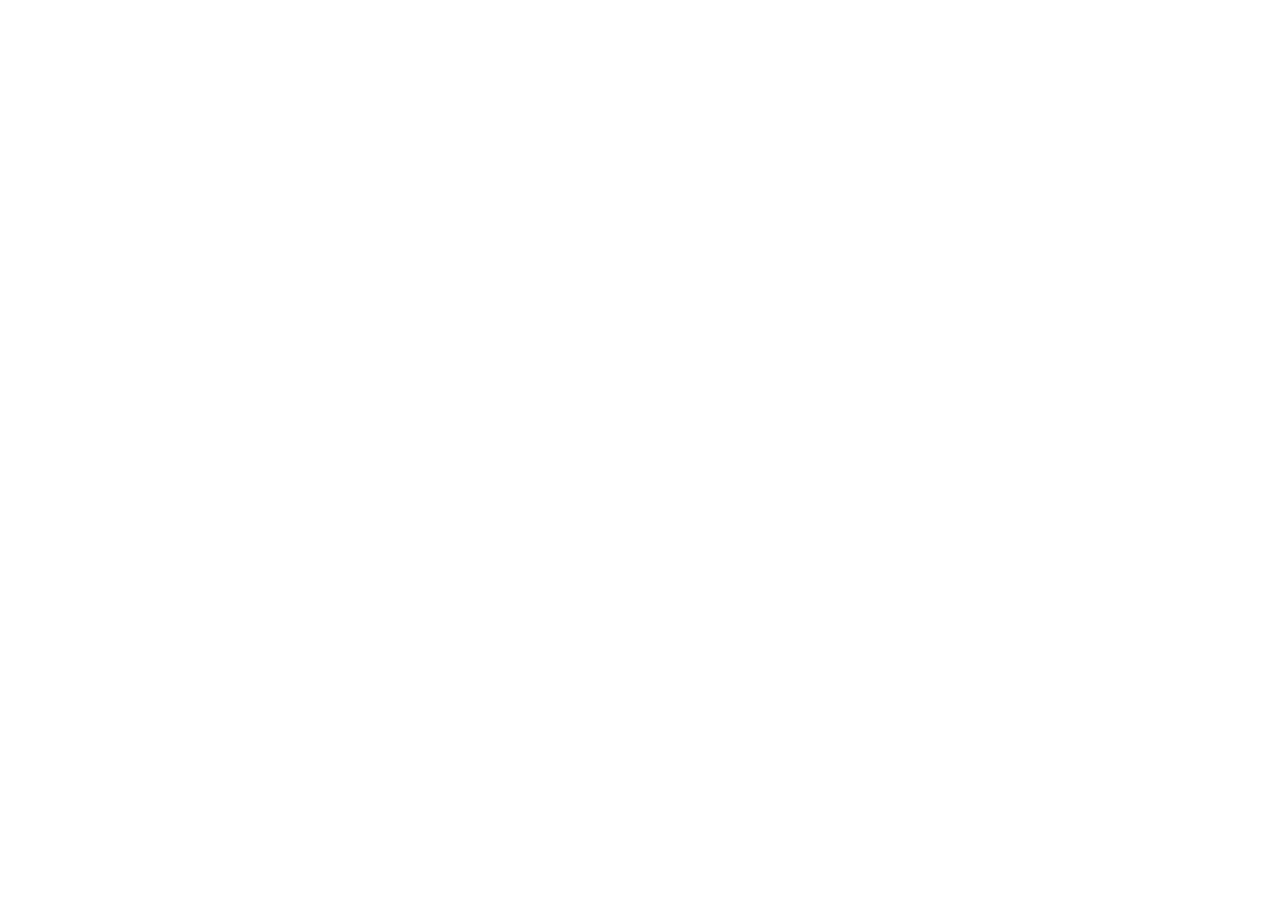
==== index.html @ 8344aaa4 "chore: Organização de pastas HTML padrão" ====
<!DOCTYPE html>
<html lang="pt-br">
<head>
    <meta charset="UTF-8">
    <meta name="viewport" content="width=device-width, initial-scale=1.0">
    <!-- CSS Externo -->
    <link rel="stylesheet" href="./src/css/style.css">
    <title>Home</title>
</head>
<body>
    
    <!-- JS Externo -->
    <script src="./src/js/script.js"></script>
</body>
</html>
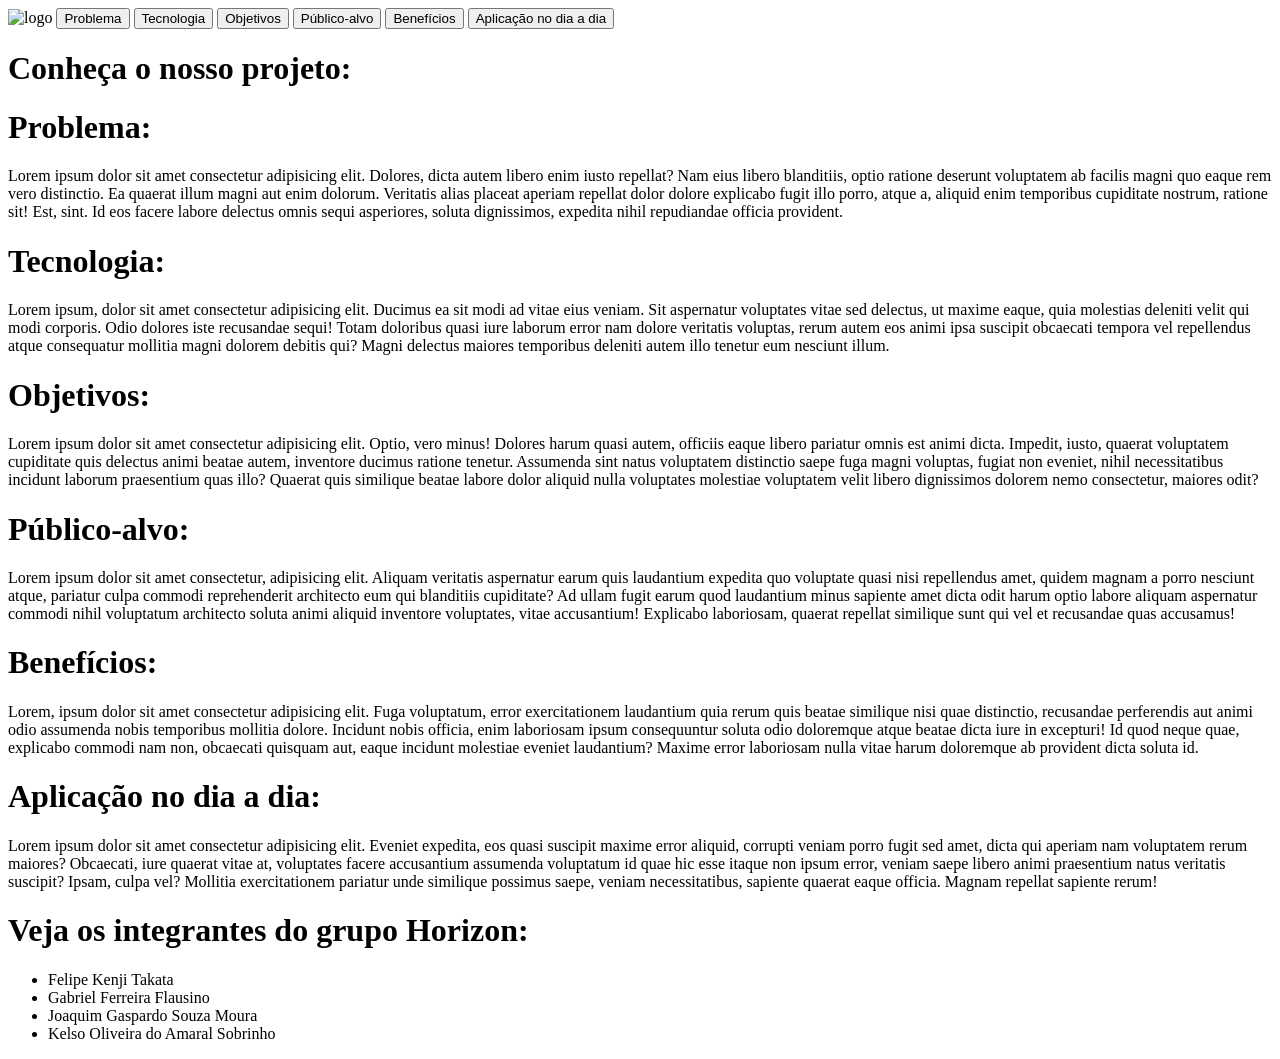
==== commit ea5fcf24: "chore: Criação do esqueleto do HTML" ====
--- a/index.html
+++ b/index.html
@@ -8,7 +8,54 @@
     <title>Home</title>
 </head>
 <body>
-    
+    <header>
+        <img src="./src/assets/imgs/" alt="logo">
+        <button>Problema</button>
+        <button>Tecnologia</button>
+        <button>Objetivos</button>
+        <button>Público-alvo</button>
+        <button>Benefícios</button>
+        <button>Aplicação no dia a dia</button>
+    </header>
+    <div class="main" id="main">
+        <h1>Conheça o nosso projeto:</h1>
+        <div class="problema" id="problema">
+            <h1>Problema:</h1>
+            <p>Lorem ipsum dolor sit amet consectetur adipisicing elit. Dolores, dicta autem libero enim iusto repellat? Nam eius libero blanditiis, optio ratione deserunt voluptatem ab facilis magni quo eaque rem vero distinctio. Ea quaerat illum magni aut enim dolorum. Veritatis alias placeat aperiam repellat dolor dolore explicabo fugit illo porro, atque a, aliquid enim temporibus cupiditate nostrum, ratione sit! Est, sint. Id eos facere labore delectus omnis sequi asperiores, soluta dignissimos, expedita nihil repudiandae officia provident.</p>
+        </div>
+        <div class="tecnologia" id="tecnologia">
+            <h1>Tecnologia:</h1>
+            <p>Lorem ipsum, dolor sit amet consectetur adipisicing elit. Ducimus ea sit modi ad vitae eius veniam. Sit aspernatur voluptates vitae sed delectus, ut maxime eaque, quia molestias deleniti velit qui modi corporis. Odio dolores iste recusandae sequi! Totam doloribus quasi iure laborum error nam dolore veritatis voluptas, rerum autem eos animi ipsa suscipit obcaecati tempora vel repellendus atque consequatur mollitia magni dolorem debitis qui? Magni delectus maiores temporibus deleniti autem illo tenetur eum nesciunt illum.</p>
+        </div>
+        <div class="objetivos" id="objetivos">
+            <h1>Objetivos:</h1>
+            <p>Lorem ipsum dolor sit amet consectetur adipisicing elit. Optio, vero minus! Dolores harum quasi autem, officiis eaque libero pariatur omnis est animi dicta. Impedit, iusto, quaerat voluptatem cupiditate quis delectus animi beatae autem, inventore ducimus ratione tenetur. Assumenda sint natus voluptatem distinctio saepe fuga magni voluptas, fugiat non eveniet, nihil necessitatibus incidunt laborum praesentium quas illo? Quaerat quis similique beatae labore dolor aliquid nulla voluptates molestiae voluptatem velit libero dignissimos dolorem nemo consectetur, maiores odit?</p>
+        </div>
+        <div class="publico-alvo" id="publico-alvo">
+            <h1>Público-alvo:</h1>
+            <p>Lorem ipsum dolor sit amet consectetur, adipisicing elit. Aliquam veritatis aspernatur earum quis laudantium expedita quo voluptate quasi nisi repellendus amet, quidem magnam a porro nesciunt atque, pariatur culpa commodi reprehenderit architecto eum qui blanditiis cupiditate? Ad ullam fugit earum quod laudantium minus sapiente amet dicta odit harum optio labore aliquam aspernatur commodi nihil voluptatum architecto soluta animi aliquid inventore voluptates, vitae accusantium! Explicabo laboriosam, quaerat repellat similique sunt qui vel et recusandae quas accusamus!</p>
+        </div>
+        <div class="beneficios" id="beneficios">
+            <h1>Benefícios:</h1>
+            <p>Lorem, ipsum dolor sit amet consectetur adipisicing elit. Fuga voluptatum, error exercitationem laudantium quia rerum quis beatae similique nisi quae distinctio, recusandae perferendis aut animi odio assumenda nobis temporibus mollitia dolore. Incidunt nobis officia, enim laboriosam ipsum consequuntur soluta odio doloremque atque beatae dicta iure in excepturi! Id quod neque quae, explicabo commodi nam non, obcaecati quisquam aut, eaque incidunt molestiae eveniet laudantium? Maxime error laboriosam nulla vitae harum doloremque ab provident dicta soluta id.</p>
+        </div>
+        <div class="aplicacao" id="aplicacao">
+            <h1>Aplicação no dia a dia:</h1>
+            <p>Lorem ipsum dolor sit amet consectetur adipisicing elit. Eveniet expedita, eos quasi suscipit maxime error aliquid, corrupti veniam porro fugit sed amet, dicta qui aperiam nam voluptatem rerum maiores? Obcaecati, iure quaerat vitae at, voluptates facere accusantium assumenda voluptatum id quae hic esse itaque non ipsum error, veniam saepe libero animi praesentium natus veritatis suscipit? Ipsam, culpa vel? Mollitia exercitationem pariatur unde similique possimus saepe, veniam necessitatibus, sapiente quaerat eaque officia. Magnam repellat sapiente rerum!</p>
+        </div>
+    </div>
+    <div class="integrantes" id="integrantes">
+        <h1>Veja os integrantes do grupo Horizon:</h1>
+        <ul>
+            <li>Felipe Kenji Takata</li>
+            <li>Gabriel Ferreira Flausino</li>
+            <li>Joaquim Gaspardo Souza Moura</li>
+            <li>Kelso Oliveira do Amaral Sobrinho</li>
+        </ul>
+    </div>
+    <footer>
+
+    </footer>
     <!-- JS Externo -->
     <script src="./src/js/script.js"></script>
 </body>
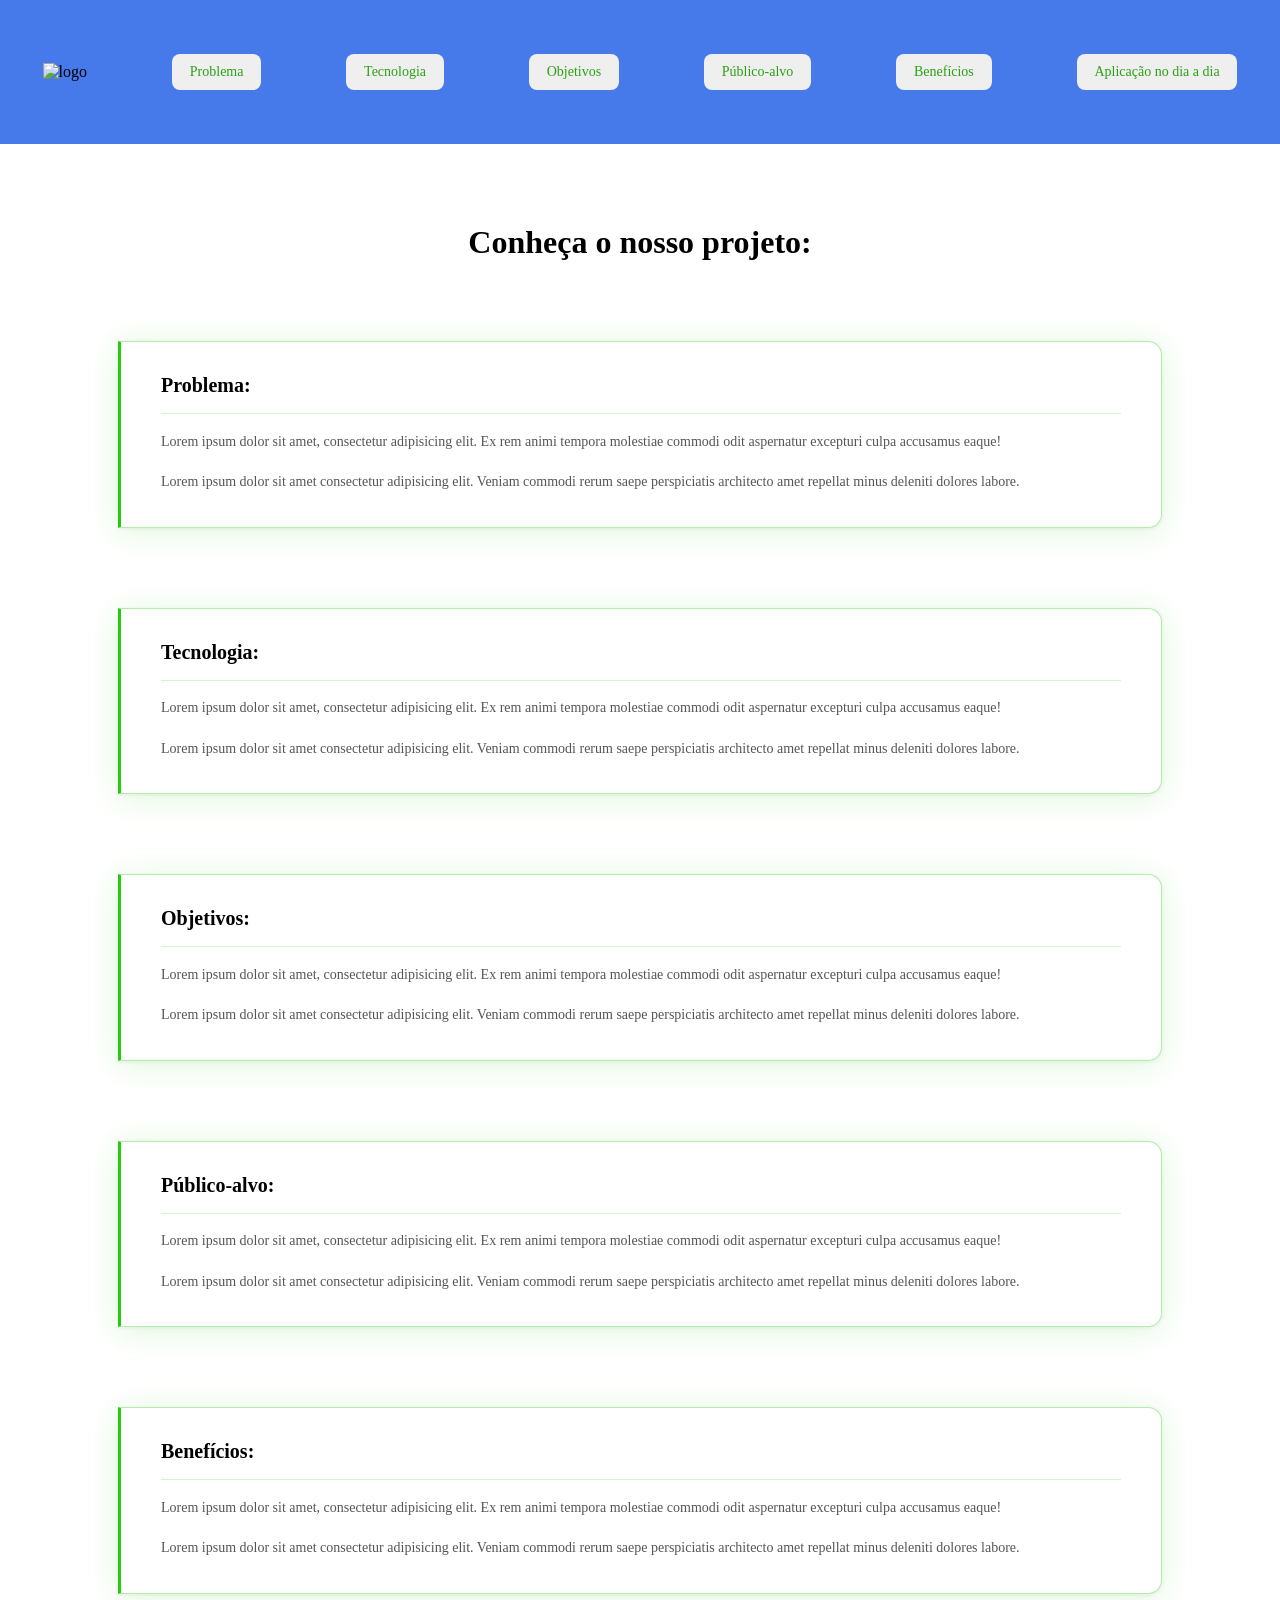
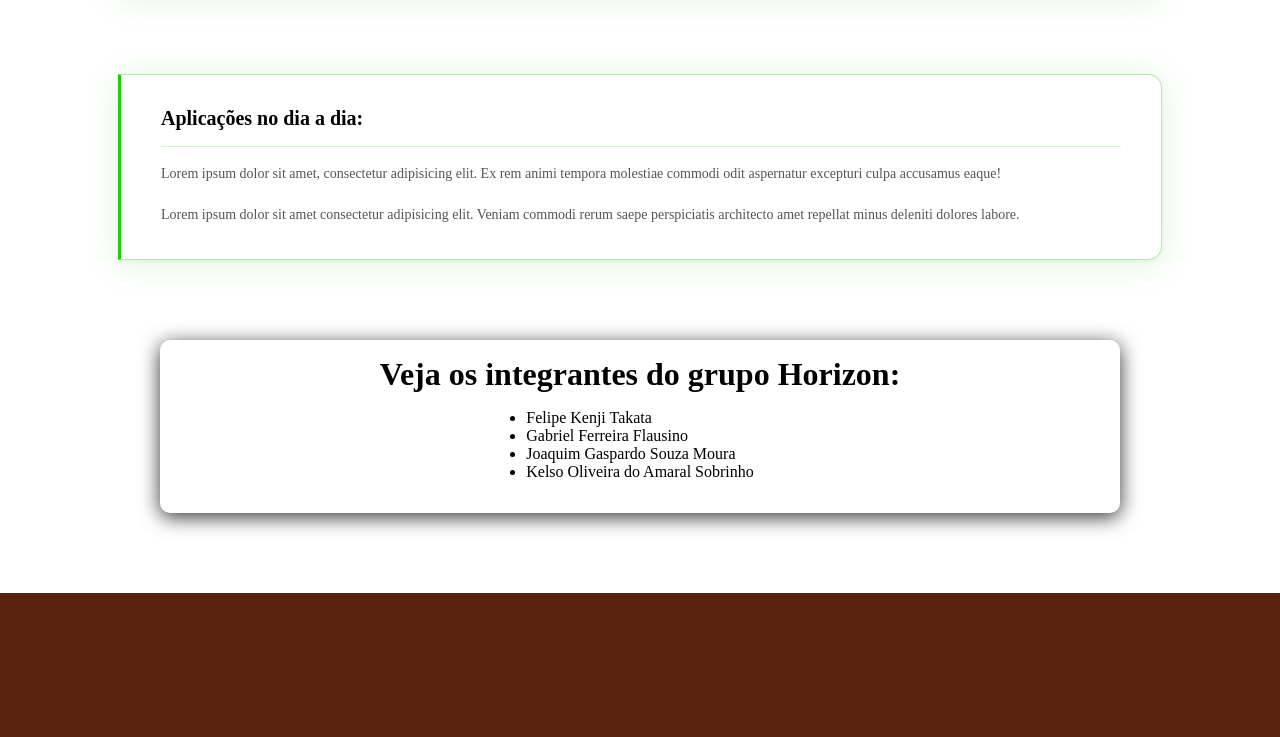
==== commit 37af7a67: "style: base do css" ====
--- a/index.html
+++ b/index.html
@@ -19,29 +19,41 @@
     </header>
     <div class="main" id="main">
         <h1>Conheça o nosso projeto:</h1>
-        <div class="problema" id="problema">
+        <div class="categoria" id="categoria">
             <h1>Problema:</h1>
-            <p>Lorem ipsum dolor sit amet consectetur adipisicing elit. Dolores, dicta autem libero enim iusto repellat? Nam eius libero blanditiis, optio ratione deserunt voluptatem ab facilis magni quo eaque rem vero distinctio. Ea quaerat illum magni aut enim dolorum. Veritatis alias placeat aperiam repellat dolor dolore explicabo fugit illo porro, atque a, aliquid enim temporibus cupiditate nostrum, ratione sit! Est, sint. Id eos facere labore delectus omnis sequi asperiores, soluta dignissimos, expedita nihil repudiandae officia provident.</p>
+            <hr class="categoria-divider" />
+            <p>Lorem ipsum dolor sit amet, consectetur adipisicing elit. Ex rem animi tempora molestiae commodi odit aspernatur excepturi culpa accusamus eaque!</p>
+            <p>Lorem ipsum dolor sit amet consectetur adipisicing elit. Veniam commodi rerum saepe perspiciatis architecto amet repellat minus deleniti dolores labore.</p>
         </div>
-        <div class="tecnologia" id="tecnologia">
+        <div class="categoria" id="categoria">
             <h1>Tecnologia:</h1>
-            <p>Lorem ipsum, dolor sit amet consectetur adipisicing elit. Ducimus ea sit modi ad vitae eius veniam. Sit aspernatur voluptates vitae sed delectus, ut maxime eaque, quia molestias deleniti velit qui modi corporis. Odio dolores iste recusandae sequi! Totam doloribus quasi iure laborum error nam dolore veritatis voluptas, rerum autem eos animi ipsa suscipit obcaecati tempora vel repellendus atque consequatur mollitia magni dolorem debitis qui? Magni delectus maiores temporibus deleniti autem illo tenetur eum nesciunt illum.</p>
+            <hr class="categoria-divider" />
+            <p>Lorem ipsum dolor sit amet, consectetur adipisicing elit. Ex rem animi tempora molestiae commodi odit aspernatur excepturi culpa accusamus eaque!</p>
+            <p>Lorem ipsum dolor sit amet consectetur adipisicing elit. Veniam commodi rerum saepe perspiciatis architecto amet repellat minus deleniti dolores labore.</p>
         </div>
-        <div class="objetivos" id="objetivos">
+        <div class="categoria" id="categoria">
             <h1>Objetivos:</h1>
-            <p>Lorem ipsum dolor sit amet consectetur adipisicing elit. Optio, vero minus! Dolores harum quasi autem, officiis eaque libero pariatur omnis est animi dicta. Impedit, iusto, quaerat voluptatem cupiditate quis delectus animi beatae autem, inventore ducimus ratione tenetur. Assumenda sint natus voluptatem distinctio saepe fuga magni voluptas, fugiat non eveniet, nihil necessitatibus incidunt laborum praesentium quas illo? Quaerat quis similique beatae labore dolor aliquid nulla voluptates molestiae voluptatem velit libero dignissimos dolorem nemo consectetur, maiores odit?</p>
+            <hr class="categoria-divider" />
+            <p>Lorem ipsum dolor sit amet, consectetur adipisicing elit. Ex rem animi tempora molestiae commodi odit aspernatur excepturi culpa accusamus eaque!</p>
+            <p>Lorem ipsum dolor sit amet consectetur adipisicing elit. Veniam commodi rerum saepe perspiciatis architecto amet repellat minus deleniti dolores labore.</p>
         </div>
-        <div class="publico-alvo" id="publico-alvo">
+        <div class="categoria" id="categoria">
             <h1>Público-alvo:</h1>
-            <p>Lorem ipsum dolor sit amet consectetur, adipisicing elit. Aliquam veritatis aspernatur earum quis laudantium expedita quo voluptate quasi nisi repellendus amet, quidem magnam a porro nesciunt atque, pariatur culpa commodi reprehenderit architecto eum qui blanditiis cupiditate? Ad ullam fugit earum quod laudantium minus sapiente amet dicta odit harum optio labore aliquam aspernatur commodi nihil voluptatum architecto soluta animi aliquid inventore voluptates, vitae accusantium! Explicabo laboriosam, quaerat repellat similique sunt qui vel et recusandae quas accusamus!</p>
+            <hr class="categoria-divider" />
+            <p>Lorem ipsum dolor sit amet, consectetur adipisicing elit. Ex rem animi tempora molestiae commodi odit aspernatur excepturi culpa accusamus eaque!</p>
+            <p>Lorem ipsum dolor sit amet consectetur adipisicing elit. Veniam commodi rerum saepe perspiciatis architecto amet repellat minus deleniti dolores labore.</p>
         </div>
-        <div class="beneficios" id="beneficios">
+        <div class="categoria" id="categoria">
             <h1>Benefícios:</h1>
-            <p>Lorem, ipsum dolor sit amet consectetur adipisicing elit. Fuga voluptatum, error exercitationem laudantium quia rerum quis beatae similique nisi quae distinctio, recusandae perferendis aut animi odio assumenda nobis temporibus mollitia dolore. Incidunt nobis officia, enim laboriosam ipsum consequuntur soluta odio doloremque atque beatae dicta iure in excepturi! Id quod neque quae, explicabo commodi nam non, obcaecati quisquam aut, eaque incidunt molestiae eveniet laudantium? Maxime error laboriosam nulla vitae harum doloremque ab provident dicta soluta id.</p>
+            <hr class="categoria-divider" />
+            <p>Lorem ipsum dolor sit amet, consectetur adipisicing elit. Ex rem animi tempora molestiae commodi odit aspernatur excepturi culpa accusamus eaque!</p>
+            <p>Lorem ipsum dolor sit amet consectetur adipisicing elit. Veniam commodi rerum saepe perspiciatis architecto amet repellat minus deleniti dolores labore.</p>
         </div>
-        <div class="aplicacao" id="aplicacao">
-            <h1>Aplicação no dia a dia:</h1>
-            <p>Lorem ipsum dolor sit amet consectetur adipisicing elit. Eveniet expedita, eos quasi suscipit maxime error aliquid, corrupti veniam porro fugit sed amet, dicta qui aperiam nam voluptatem rerum maiores? Obcaecati, iure quaerat vitae at, voluptates facere accusantium assumenda voluptatum id quae hic esse itaque non ipsum error, veniam saepe libero animi praesentium natus veritatis suscipit? Ipsam, culpa vel? Mollitia exercitationem pariatur unde similique possimus saepe, veniam necessitatibus, sapiente quaerat eaque officia. Magnam repellat sapiente rerum!</p>
+        <div class="categoria" id="categoria">
+            <h1>Aplicações no dia a dia:</h1>
+            <hr class="categoria-divider" />
+            <p>Lorem ipsum dolor sit amet, consectetur adipisicing elit. Ex rem animi tempora molestiae commodi odit aspernatur excepturi culpa accusamus eaque!</p>
+            <p>Lorem ipsum dolor sit amet consectetur adipisicing elit. Veniam commodi rerum saepe perspiciatis architecto amet repellat minus deleniti dolores labore.</p>
         </div>
     </div>
     <div class="integrantes" id="integrantes">
--- a/src/css/style.css
+++ b/src/css/style.css
@@ -0,0 +1,113 @@
+:root{
+    --bg-header1: rgb(70, 121, 233);
+    --bg-footer1: rgb(88, 34, 12);
+    --bg-divs1: #fff;
+    --mainFontFamily: 'Times New Roman', Times, serif;
+    --mainFontColor: rgb(44, 161, 20);
+}
+*{
+    margin: 0;
+    padding: 0;
+}
+body{
+    font-family: var(--mainFontFamily);
+    display: flex;
+    flex-direction: column;
+}
+header{
+    background-color: var(--bg-header1);
+    height: 9em;
+    display: flex;
+    justify-content: space-around;
+    align-items: center;
+}
+header button {
+    height: 2.6em;
+    padding: 0 1.2em;
+    border-radius: 8px;
+    border: 1px solid transparent;
+    color: var(--mainFontColor);
+    font-family: inherit;
+    font-size: 14px;
+    font-weight: 500;
+    cursor: pointer;
+    transition: background 0.2s, border-color 0.2s, color 0.2s, transform 0.15s;
+}
+
+header button:hover {
+    border-color: rgba(44, 161, 20, 3);
+    transform: translateY(-1px);
+}
+
+header button:active {
+    transform: translateY(0px) scale(0.97);
+    background: rgba(44, 161, 20, 1);
+}
+
+header button:focus-visible {
+    outline: 2px solid var(--mainFontColor);
+    outline-offset: 2px;
+}
+.main{
+    display: flex;
+    flex-direction: column;
+    padding-top: 5em;
+    align-items: center;
+}
+.categoria {
+    width: 100%;
+    max-width: 60em;
+    margin-top: 5em;
+    background: var(--bg-divs1);
+    border: 0.5px solid rgba(36, 204, 14, 0.35);
+    border-left: 3px solid #24cc0e;
+    border-radius: 0 14px 14px 0;
+    padding: 2rem 2.5rem;
+    display: flex;
+    flex-direction: column;
+    gap: 1rem;
+    box-shadow: 0 4px 32px rgba(36, 204, 14, 0.15), 0 1px 4px rgba(0,0,0,0.06);
+    transition: box-shadow 0.3s ease, transform 0.3s ease;
+}
+
+.categoria:hover {
+    box-shadow: 0 8px 48px rgba(36, 204, 14, 0.28), 0 2px 8px rgba(0,0,0,0.08);
+    transform: translateY(-2px);
+}
+
+.categoria h1 {
+    font-size: 20px;
+    font-weight: 600;
+    margin: 0;
+}
+
+.categoria p {
+    font-size: 14px;
+    color: #555;
+    line-height: 1.75;
+    margin: 0;
+}
+
+.categoria-divider {
+    height: 0.5px;
+    background: rgba(36, 204, 14, 0.2);
+    border: none;
+}
+.integrantes{
+    display: flex;
+    width: 100%;
+    max-width: 60em;
+    align-items: center;
+    margin: 5em auto 5em auto;
+    padding-top: 1em;
+    padding-bottom: 2em;
+    flex-direction: column;
+    gap: 1rem;
+    border-radius: 10px;
+    box-shadow: 0px 4px 20px rgba(0,0,0,0.8);
+}
+footer{
+    background-color: var(--bg-footer1);
+    height: 9em;
+    margin-top: auto;
+}
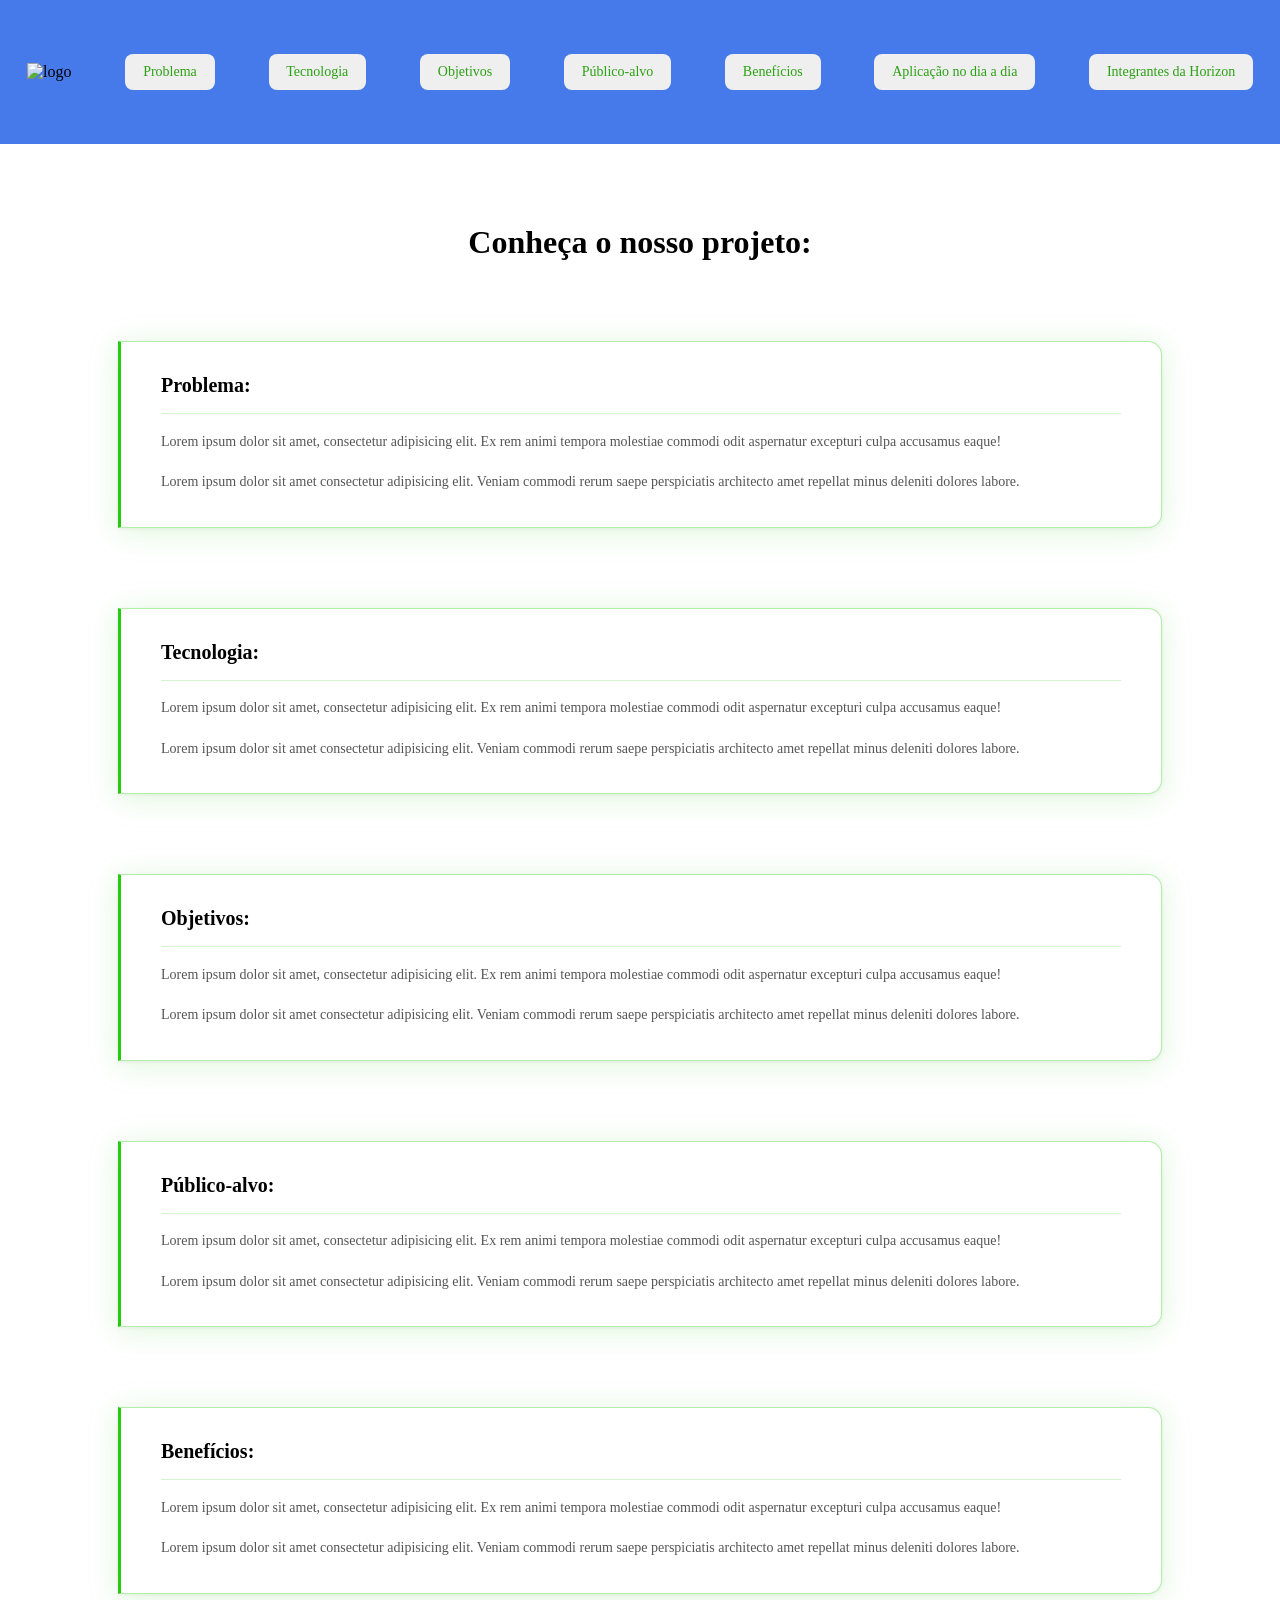
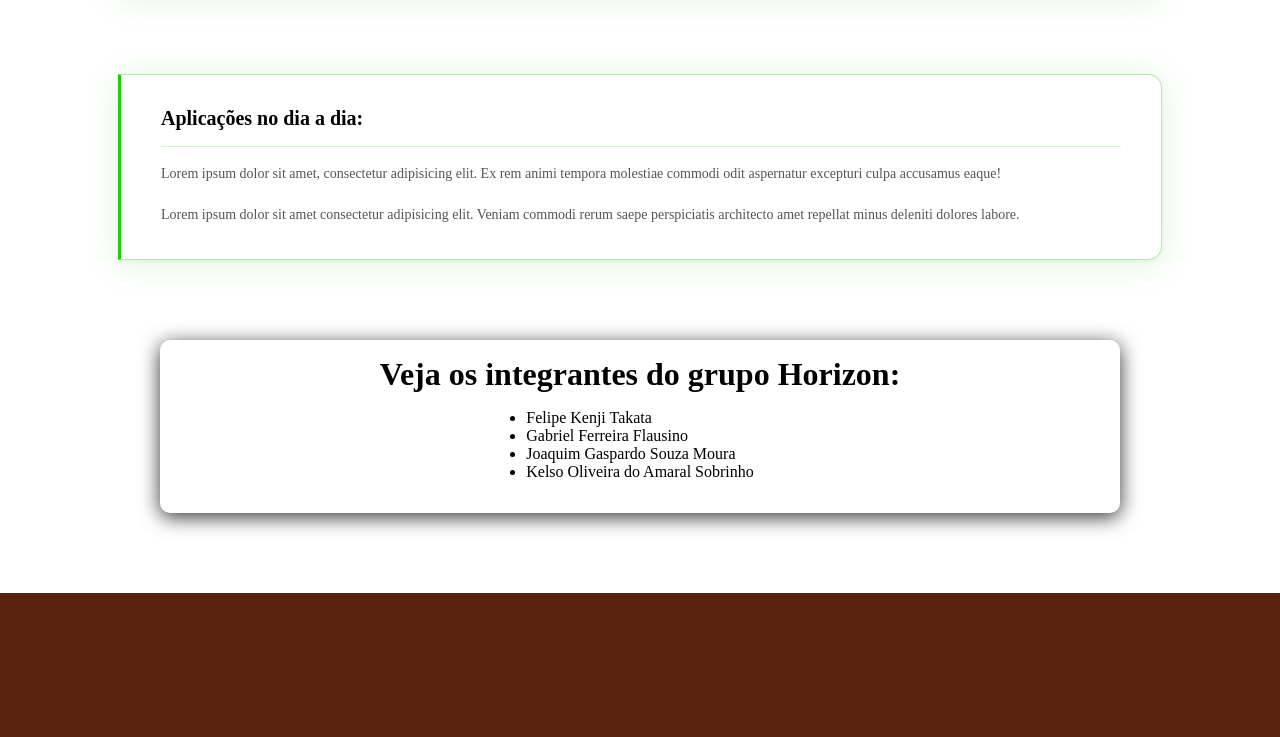
==== commit 8c86225f: "chore: adição do sistema de navegação pelo header" ====
--- a/index.html
+++ b/index.html
@@ -10,46 +10,47 @@
 <body>
     <header>
         <img src="./src/assets/imgs/" alt="logo">
-        <button>Problema</button>
-        <button>Tecnologia</button>
-        <button>Objetivos</button>
-        <button>Público-alvo</button>
-        <button>Benefícios</button>
-        <button>Aplicação no dia a dia</button>
+        <a href="#problema"><button>Problema</button></a>
+        <a href="#tecnologia"><button>Tecnologia</button></a>
+        <a href="#objetivos"><button>Objetivos</button></a>
+        <a href="#publicoalvo"><button>Público-alvo</button></a>
+        <a href="#beneficios"><button>Benefícios</button></a>
+        <a href="#aplicacoes"><button>Aplicação no dia a dia</button></a>
+        <a href="#integrantes"><button>Integrantes da Horizon</button></a>
     </header>
     <div class="main" id="main">
         <h1>Conheça o nosso projeto:</h1>
-        <div class="categoria" id="categoria">
+        <div class="categoria" id="problema">
             <h1>Problema:</h1>
             <hr class="categoria-divider" />
             <p>Lorem ipsum dolor sit amet, consectetur adipisicing elit. Ex rem animi tempora molestiae commodi odit aspernatur excepturi culpa accusamus eaque!</p>
             <p>Lorem ipsum dolor sit amet consectetur adipisicing elit. Veniam commodi rerum saepe perspiciatis architecto amet repellat minus deleniti dolores labore.</p>
         </div>
-        <div class="categoria" id="categoria">
+        <div class="categoria" id="tecnologia">
             <h1>Tecnologia:</h1>
             <hr class="categoria-divider" />
             <p>Lorem ipsum dolor sit amet, consectetur adipisicing elit. Ex rem animi tempora molestiae commodi odit aspernatur excepturi culpa accusamus eaque!</p>
             <p>Lorem ipsum dolor sit amet consectetur adipisicing elit. Veniam commodi rerum saepe perspiciatis architecto amet repellat minus deleniti dolores labore.</p>
         </div>
-        <div class="categoria" id="categoria">
+        <div class="categoria" id="objetivos">
             <h1>Objetivos:</h1>
             <hr class="categoria-divider" />
             <p>Lorem ipsum dolor sit amet, consectetur adipisicing elit. Ex rem animi tempora molestiae commodi odit aspernatur excepturi culpa accusamus eaque!</p>
             <p>Lorem ipsum dolor sit amet consectetur adipisicing elit. Veniam commodi rerum saepe perspiciatis architecto amet repellat minus deleniti dolores labore.</p>
         </div>
-        <div class="categoria" id="categoria">
+        <div class="categoria" id="publicoalvo">
             <h1>Público-alvo:</h1>
             <hr class="categoria-divider" />
             <p>Lorem ipsum dolor sit amet, consectetur adipisicing elit. Ex rem animi tempora molestiae commodi odit aspernatur excepturi culpa accusamus eaque!</p>
             <p>Lorem ipsum dolor sit amet consectetur adipisicing elit. Veniam commodi rerum saepe perspiciatis architecto amet repellat minus deleniti dolores labore.</p>
         </div>
-        <div class="categoria" id="categoria">
+        <div class="categoria" id="beneficios">
             <h1>Benefícios:</h1>
             <hr class="categoria-divider" />
             <p>Lorem ipsum dolor sit amet, consectetur adipisicing elit. Ex rem animi tempora molestiae commodi odit aspernatur excepturi culpa accusamus eaque!</p>
             <p>Lorem ipsum dolor sit amet consectetur adipisicing elit. Veniam commodi rerum saepe perspiciatis architecto amet repellat minus deleniti dolores labore.</p>
         </div>
-        <div class="categoria" id="categoria">
+        <div class="categoria" id="aplicacoes">
             <h1>Aplicações no dia a dia:</h1>
             <hr class="categoria-divider" />
             <p>Lorem ipsum dolor sit amet, consectetur adipisicing elit. Ex rem animi tempora molestiae commodi odit aspernatur excepturi culpa accusamus eaque!</p>
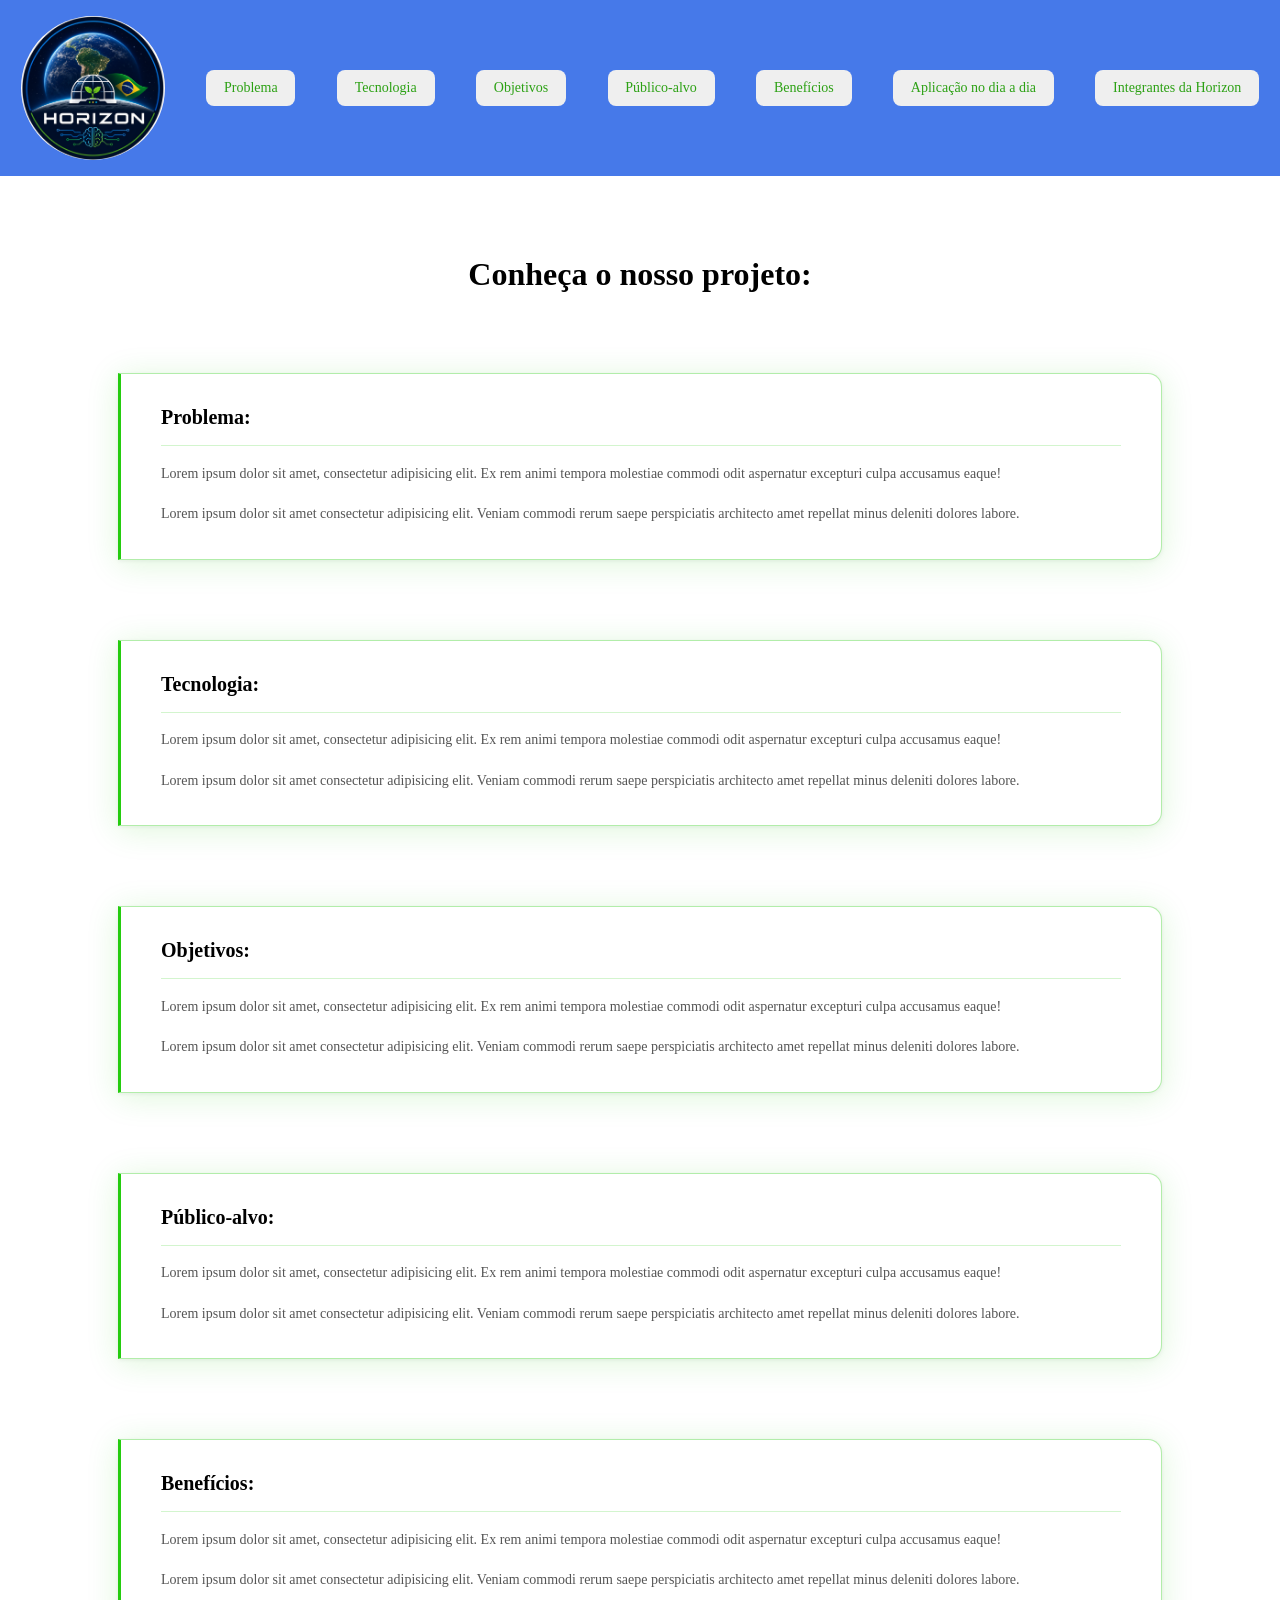
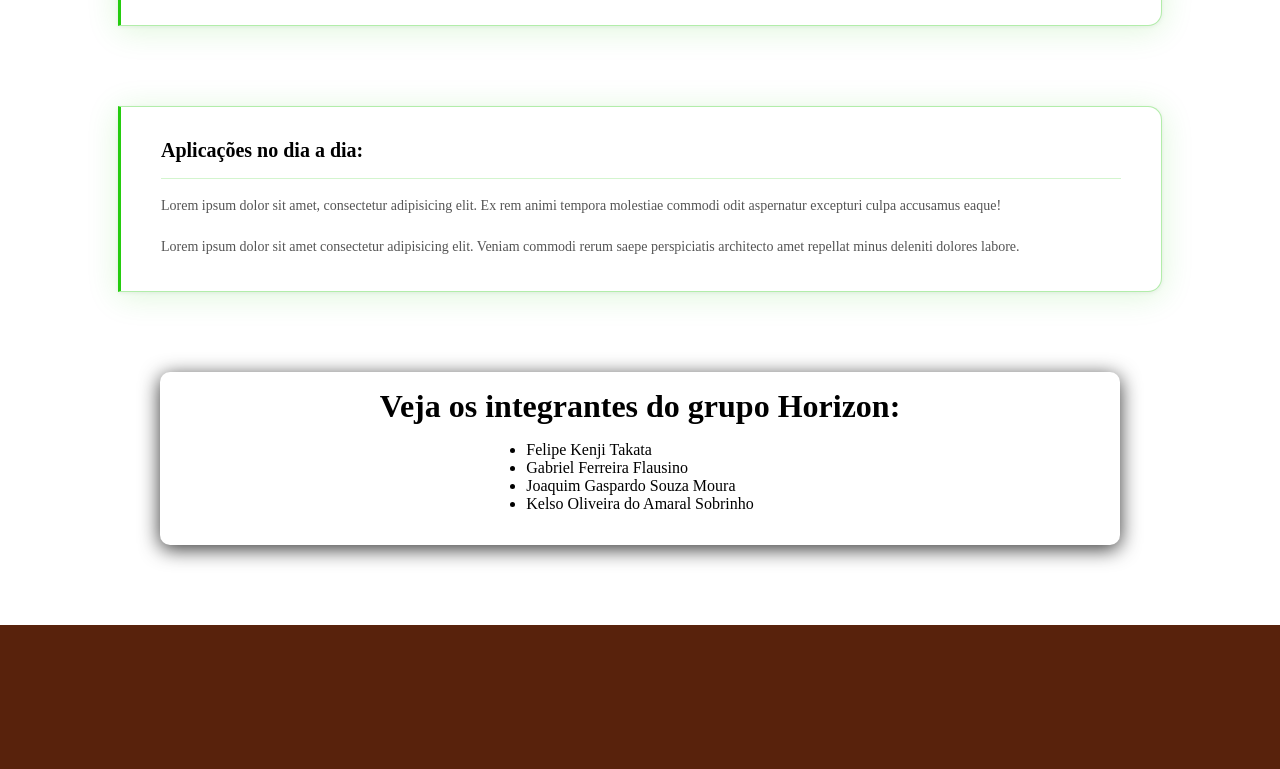
==== commit 51dd0c39: "feat: Adiciona a logo da Horizon" ====
--- a/index.html
+++ b/index.html
@@ -9,7 +9,7 @@
 </head>
 <body>
     <header>
-        <img src="./src/assets/imgs/" alt="logo">
+        <img class="logo" src="./src/assets/logo_Horizon.png" alt="logo">
         <a href="#problema"><button>Problema</button></a>
         <a href="#tecnologia"><button>Tecnologia</button></a>
         <a href="#objetivos"><button>Objetivos</button></a>
--- a/src/css/style.css
+++ b/src/css/style.css
@@ -14,9 +14,17 @@
     display: flex;
     flex-direction: column;
 }
+
+.logo{
+    width: 9em;
+    height: 9em;
+    background-color: var(--mainFontColor);
+    border-radius: 50%;
+}
+
 header{
     background-color: var(--bg-header1);
-    height: 9em;
+    height: 11em;
     display: flex;
     justify-content: space-around;
     align-items: center;
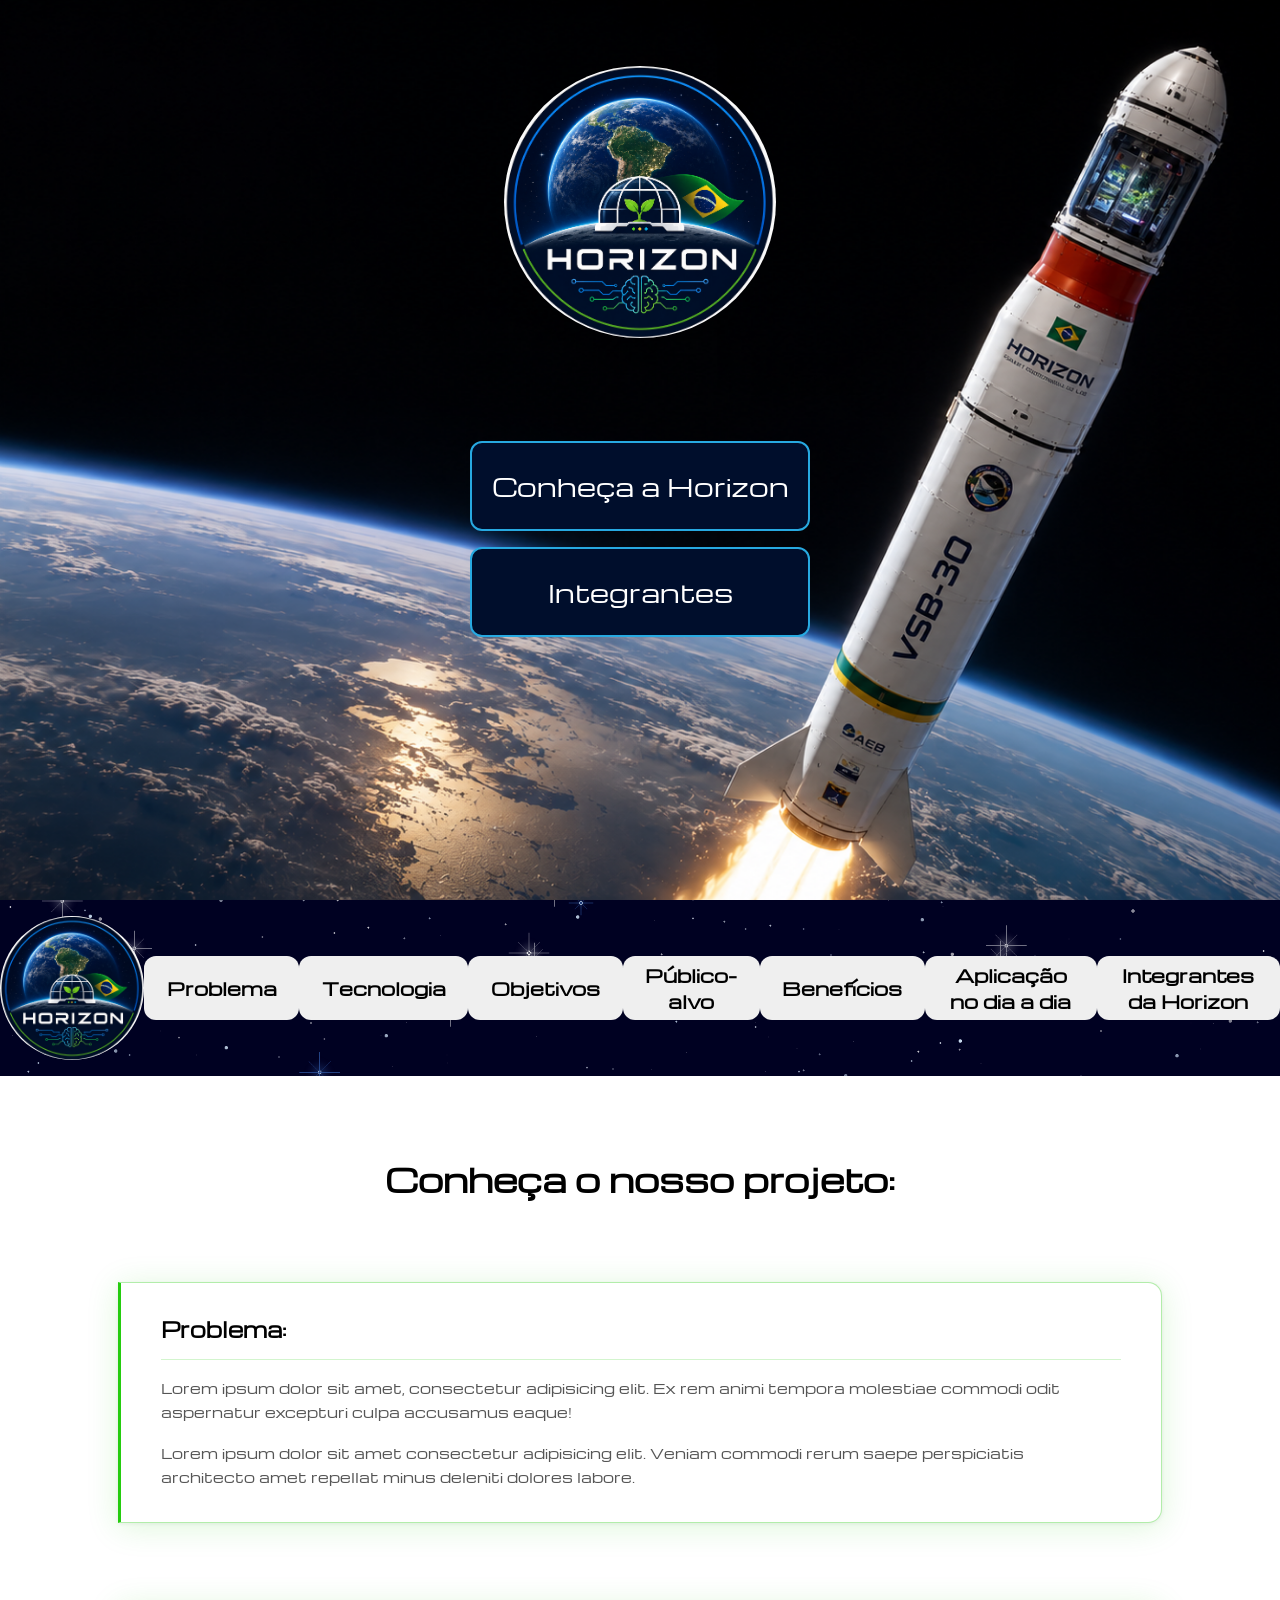
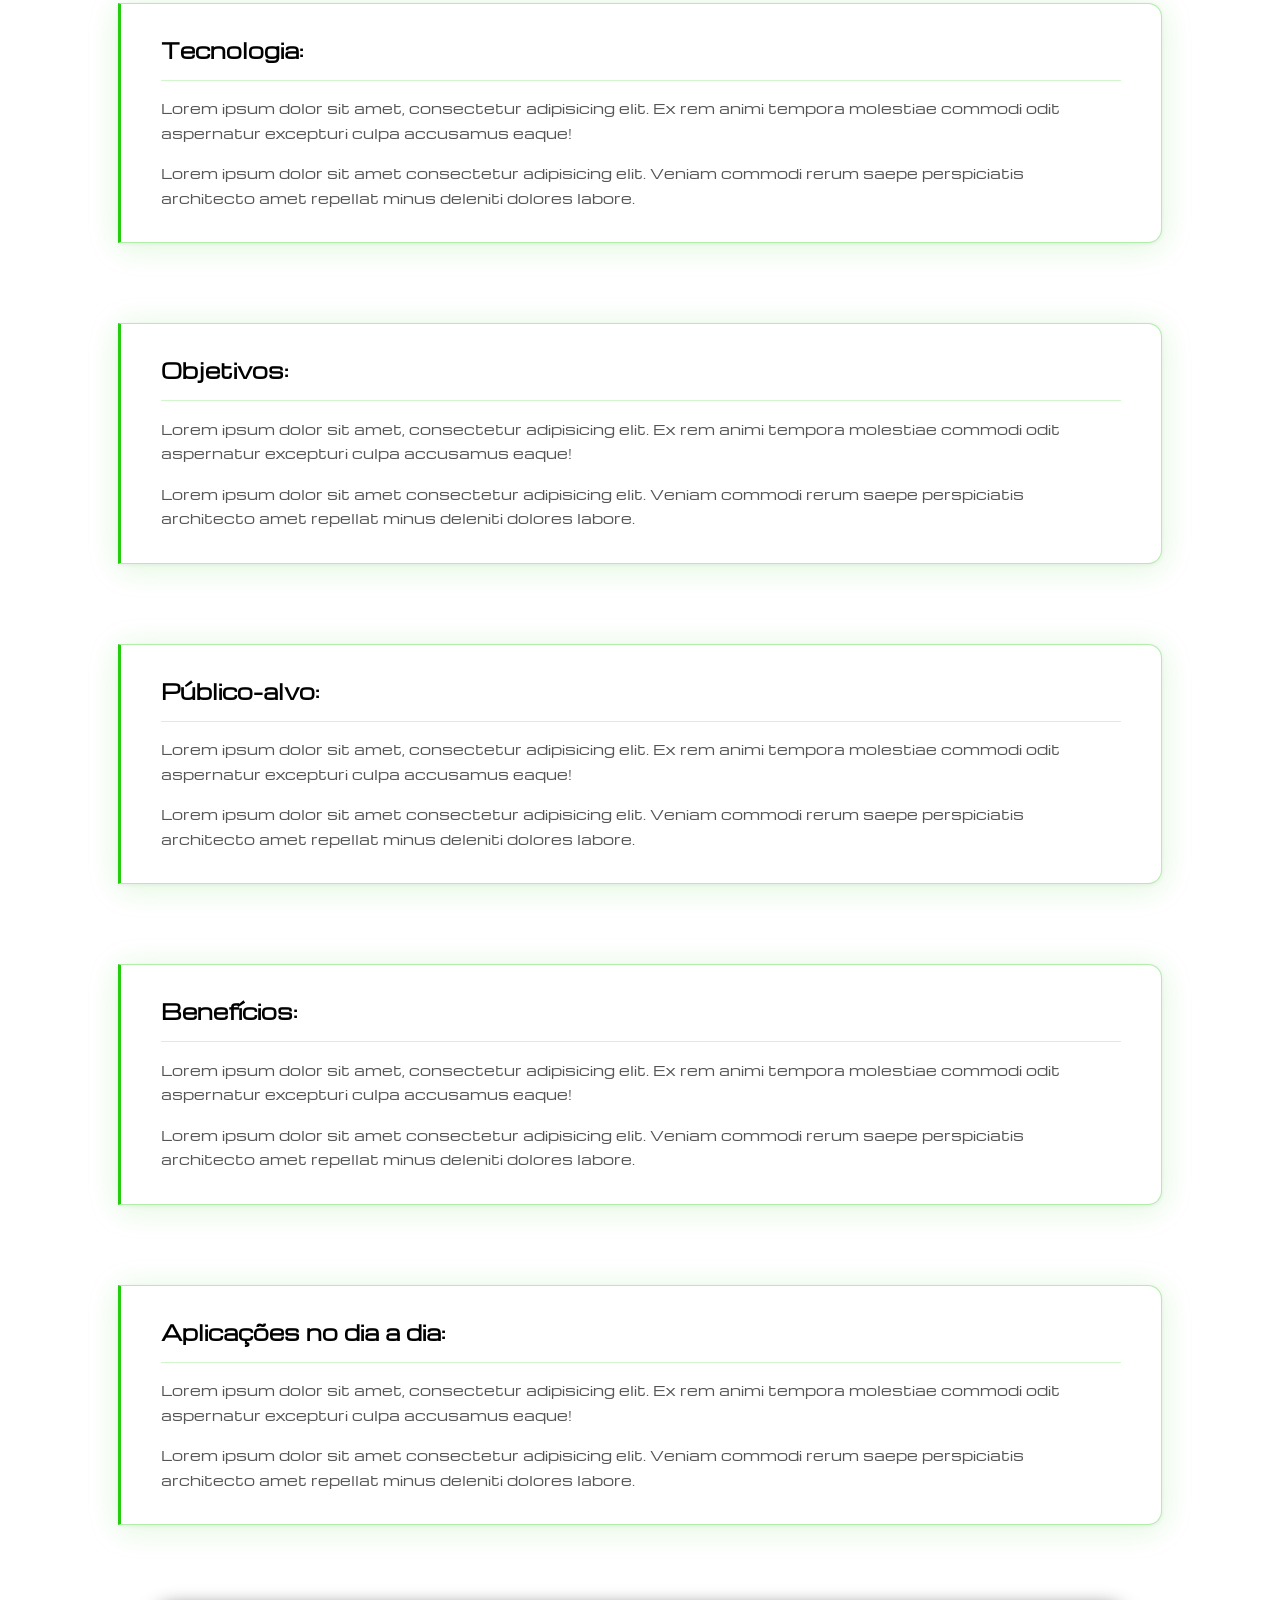
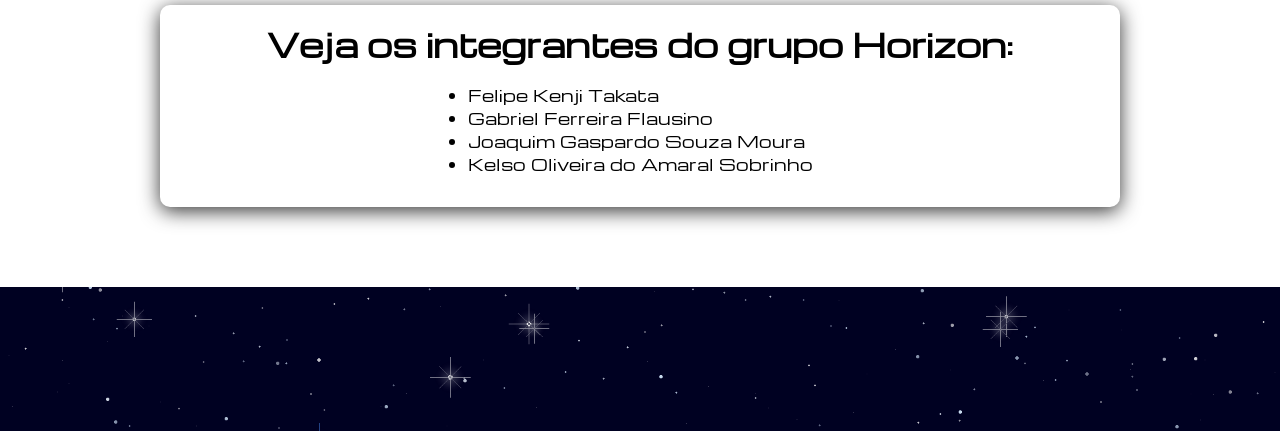
==== commit 6954c808: "style: Estilizando o hero" ====
--- a/index.html
+++ b/index.html
@@ -3,11 +3,28 @@
 <head>
     <meta charset="UTF-8">
     <meta name="viewport" content="width=device-width, initial-scale=1.0">
+
+    <!-- GOOGLE FONTS -->
+    <link rel="preconnect" href="https://fonts.googleapis.com">
+    <link rel="preconnect" href="https://fonts.gstatic.com" crossorigin>
+    <link href="https://fonts.googleapis.com/css2?family=Michroma&family=Raleway:ital,wght@0,100..900;1,100..900&display=swap" rel="stylesheet">
+    
     <!-- CSS Externo -->
     <link rel="stylesheet" href="./src/css/style.css">
     <title>Home</title>
+
+
 </head>
 <body>
+    <section>
+        <div class="hero">
+            <img class="hero-logo" src="./src/assets/logo_Horizon.png" alt="Logo Horizon">
+            <div class="bottons">
+            <button>Conheça a Horizon</button>
+            <button>Integrantes</button>
+            </div>
+        </div>
+    </section>
     <header>
         <img class="logo" src="./src/assets/logo_Horizon.png" alt="logo">
         <a href="#problema"><button>Problema</button></a>
@@ -72,4 +89,4 @@
     <!-- JS Externo -->
     <script src="./src/js/script.js"></script>
 </body>
-</html>+</html>
--- a/src/css/style.css
+++ b/src/css/style.css
@@ -1,9 +1,12 @@
 :root{
-    --bg-header1: rgb(70, 121, 233);
+    --bg-header1: rgb(0, 1, 34);
     --bg-footer1: rgb(88, 34, 12);
     --bg-divs1: #fff;
-    --mainFontFamily: 'Times New Roman', Times, serif;
+    --mainFontFamily: 'Michroma', Times, serif;
     --mainFontColor: rgb(44, 161, 20);
+    --bg-estrelas: url(../assets/estrelas_fundo.png);
+    --bg-foguete: url('../assets/foguete.png');
+    --bg-logo: url('../assets/logo_Horizon.png');
 }
 *{
     margin: 0;
@@ -13,6 +16,46 @@
     font-family: var(--mainFontFamily);
     display: flex;
     flex-direction: column;
+}
+
+.hero {
+    min-height: 100vh;
+    background-image: var(--bg-foguete);
+    background-size: cover;
+    background-position: center;
+    background-repeat: no-repeat;
+
+    display: flex;
+    flex-direction: column;
+    justify-content: center;
+    align-items: center;
+}
+
+.hero-logo {
+    width: 17em;
+    height: 17em;
+    border-radius: 50%;
+    object-fit: cover;
+    transform: translateY(-150px);
+}
+
+.bottons {
+    display: flex;
+    flex-direction: column;
+    gap: 1em;
+}
+
+.bottons button {
+    background-color: rgb(0, 14, 44);
+    border: 2px solid rgb(39, 169, 225);
+    color: rgb(255, 255, 255);
+    width: 340px;
+    height: 90px;
+    font-size: 25px;
+    border-radius: 12px;
+    cursor: pointer;
+    font-family: var(--mainFontFamily);
+    transform: translateY(-47px);
 }
 
 .logo{
@@ -28,16 +71,20 @@
     display: flex;
     justify-content: space-around;
     align-items: center;
+    background-image: var(--bg-estrelas);
+    background-size: cover;
+    background-position: center;
+    background-repeat: no-repeat;
 }
 header button {
-    height: 2.6em;
+    height: 3.6em;
     padding: 0 1.2em;
-    border-radius: 8px;
+    border-radius: 12px;
     border: 1px solid transparent;
-    color: var(--mainFontColor);
-    font-family: inherit;
-    font-size: 14px;
-    font-weight: 500;
+    color: rgb(0, 0, 0);
+    font-family: var(--mainFontFamily);
+    font-size: 18px;
+    font-weight: 600;
     cursor: pointer;
     transition: background 0.2s, border-color 0.2s, color 0.2s, transform 0.15s;
 }
@@ -115,7 +162,11 @@
     box-shadow: 0px 4px 20px rgba(0,0,0,0.8);
 }
 footer{
-    background-color: var(--bg-footer1);
+    background-color: var(--bg-header1);
     height: 9em;
     margin-top: auto;
-}+    background-image: var(--bg-estrelas);
+    background-size: cover;
+    background-position: center;
+    background-repeat: no-repeat;
+}
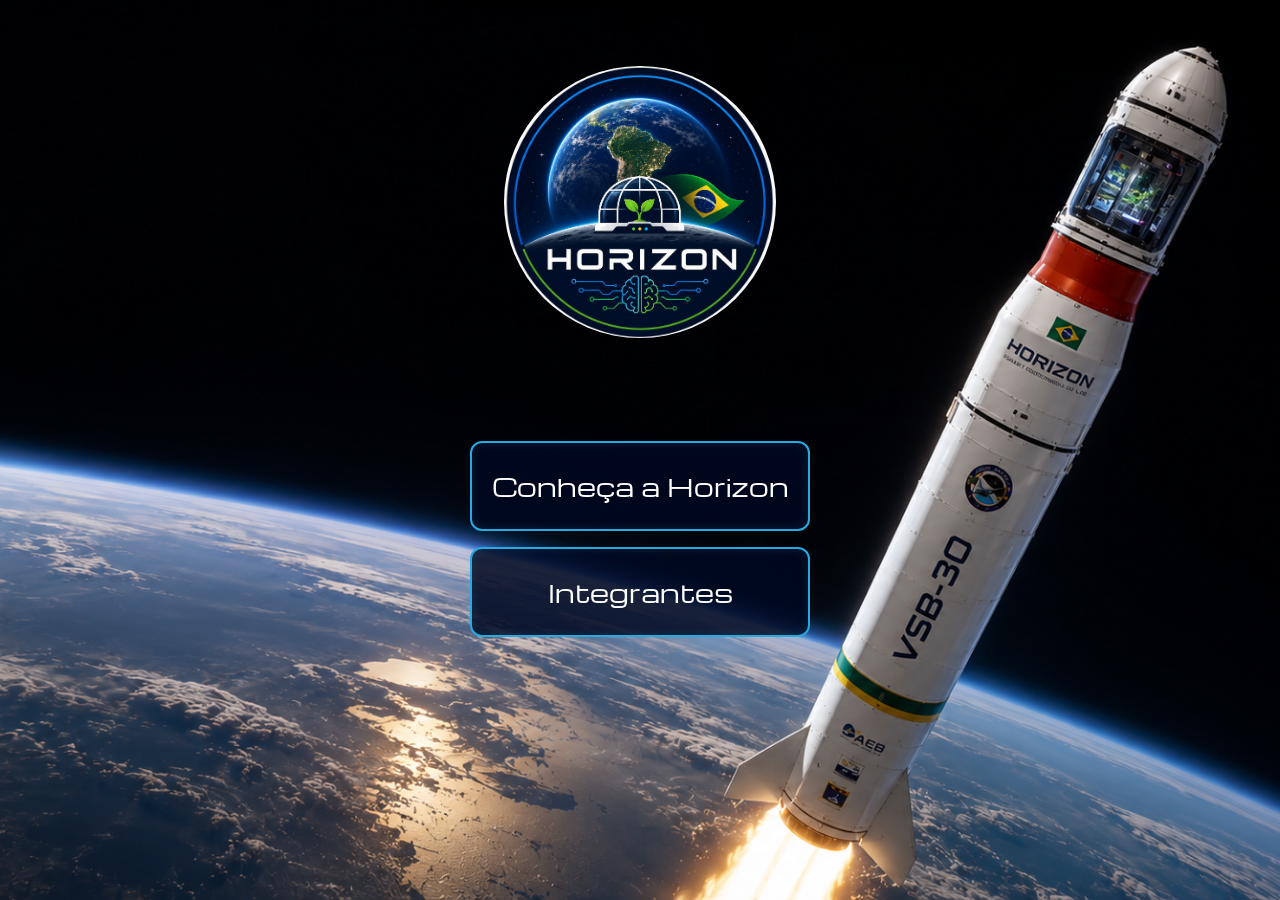
==== commit 36520c5d: "fix: nomenclatura da página index.html e links para ela" ====
--- a/index.html
+++ b/index.html
@@ -8,85 +8,20 @@
     <link rel="preconnect" href="https://fonts.googleapis.com">
     <link rel="preconnect" href="https://fonts.gstatic.com" crossorigin>
     <link href="https://fonts.googleapis.com/css2?family=Michroma&family=Raleway:ital,wght@0,100..900;1,100..900&display=swap" rel="stylesheet">
-    
+
     <!-- CSS Externo -->
-    <link rel="stylesheet" href="./src/css/style.css">
+    <link rel="stylesheet" href="./src/css/inicio.css">
     <title>Home</title>
-
-
 </head>
 <body>
     <section>
         <div class="hero">
             <img class="hero-logo" src="./src/assets/logo_Horizon.png" alt="Logo Horizon">
             <div class="bottons">
-            <button>Conheça a Horizon</button>
-            <button>Integrantes</button>
+                <a href="./sobre.html"><button>Conheça a Horizon</button></a>
+                <a href="./integrantes.html"><button>Integrantes</button></a>
             </div>
         </div>
     </section>
-    <header>
-        <img class="logo" src="./src/assets/logo_Horizon.png" alt="logo">
-        <a href="#problema"><button>Problema</button></a>
-        <a href="#tecnologia"><button>Tecnologia</button></a>
-        <a href="#objetivos"><button>Objetivos</button></a>
-        <a href="#publicoalvo"><button>Público-alvo</button></a>
-        <a href="#beneficios"><button>Benefícios</button></a>
-        <a href="#aplicacoes"><button>Aplicação no dia a dia</button></a>
-        <a href="#integrantes"><button>Integrantes da Horizon</button></a>
-    </header>
-    <div class="main" id="main">
-        <h1>Conheça o nosso projeto:</h1>
-        <div class="categoria" id="problema">
-            <h1>Problema:</h1>
-            <hr class="categoria-divider" />
-            <p>Lorem ipsum dolor sit amet, consectetur adipisicing elit. Ex rem animi tempora molestiae commodi odit aspernatur excepturi culpa accusamus eaque!</p>
-            <p>Lorem ipsum dolor sit amet consectetur adipisicing elit. Veniam commodi rerum saepe perspiciatis architecto amet repellat minus deleniti dolores labore.</p>
-        </div>
-        <div class="categoria" id="tecnologia">
-            <h1>Tecnologia:</h1>
-            <hr class="categoria-divider" />
-            <p>Lorem ipsum dolor sit amet, consectetur adipisicing elit. Ex rem animi tempora molestiae commodi odit aspernatur excepturi culpa accusamus eaque!</p>
-            <p>Lorem ipsum dolor sit amet consectetur adipisicing elit. Veniam commodi rerum saepe perspiciatis architecto amet repellat minus deleniti dolores labore.</p>
-        </div>
-        <div class="categoria" id="objetivos">
-            <h1>Objetivos:</h1>
-            <hr class="categoria-divider" />
-            <p>Lorem ipsum dolor sit amet, consectetur adipisicing elit. Ex rem animi tempora molestiae commodi odit aspernatur excepturi culpa accusamus eaque!</p>
-            <p>Lorem ipsum dolor sit amet consectetur adipisicing elit. Veniam commodi rerum saepe perspiciatis architecto amet repellat minus deleniti dolores labore.</p>
-        </div>
-        <div class="categoria" id="publicoalvo">
-            <h1>Público-alvo:</h1>
-            <hr class="categoria-divider" />
-            <p>Lorem ipsum dolor sit amet, consectetur adipisicing elit. Ex rem animi tempora molestiae commodi odit aspernatur excepturi culpa accusamus eaque!</p>
-            <p>Lorem ipsum dolor sit amet consectetur adipisicing elit. Veniam commodi rerum saepe perspiciatis architecto amet repellat minus deleniti dolores labore.</p>
-        </div>
-        <div class="categoria" id="beneficios">
-            <h1>Benefícios:</h1>
-            <hr class="categoria-divider" />
-            <p>Lorem ipsum dolor sit amet, consectetur adipisicing elit. Ex rem animi tempora molestiae commodi odit aspernatur excepturi culpa accusamus eaque!</p>
-            <p>Lorem ipsum dolor sit amet consectetur adipisicing elit. Veniam commodi rerum saepe perspiciatis architecto amet repellat minus deleniti dolores labore.</p>
-        </div>
-        <div class="categoria" id="aplicacoes">
-            <h1>Aplicações no dia a dia:</h1>
-            <hr class="categoria-divider" />
-            <p>Lorem ipsum dolor sit amet, consectetur adipisicing elit. Ex rem animi tempora molestiae commodi odit aspernatur excepturi culpa accusamus eaque!</p>
-            <p>Lorem ipsum dolor sit amet consectetur adipisicing elit. Veniam commodi rerum saepe perspiciatis architecto amet repellat minus deleniti dolores labore.</p>
-        </div>
-    </div>
-    <div class="integrantes" id="integrantes">
-        <h1>Veja os integrantes do grupo Horizon:</h1>
-        <ul>
-            <li>Felipe Kenji Takata</li>
-            <li>Gabriel Ferreira Flausino</li>
-            <li>Joaquim Gaspardo Souza Moura</li>
-            <li>Kelso Oliveira do Amaral Sobrinho</li>
-        </ul>
-    </div>
-    <footer>
-
-    </footer>
-    <!-- JS Externo -->
-    <script src="./src/js/script.js"></script>
 </body>
 </html>
--- a/src/css/inicio.css
+++ b/src/css/inicio.css
@@ -0,0 +1,73 @@
+:root {
+    --mainFontFamily: "Michroma", Times, serif;
+    --bg-foguete: url("../assets/foguete.png");
+    --bg-card: rgba(0, 8, 32, 0.86);
+    --azul-neon: rgb(39, 169, 225);
+}
+
+* {
+    margin: 0;
+    padding: 0;
+    box-sizing: border-box;
+}
+
+body {
+    font-family: var(--mainFontFamily);
+    display: flex;
+    flex-direction: column;
+}
+
+.hero {
+    min-height: 100vh;
+    background-image: var(--bg-foguete);
+    background-size: cover;
+    background-position: center;
+    background-repeat: no-repeat;
+    display: flex;
+    flex-direction: column;
+    justify-content: center;
+    align-items: center;
+}
+
+.hero-logo {
+    width: 17em;
+    height: 17em;
+    border-radius: 50%;
+    object-fit: cover;
+    transform: translateY(-150px);
+}
+
+.bottons {
+    display: flex;
+    flex-direction: column;
+    gap: 1em;
+}
+
+.bottons button {
+    position: relative;
+    overflow: hidden;
+    background: linear-gradient(90deg, var(--azul-neon) 50%, var(--bg-card) 50%);
+    background-size: 200% 100%;
+    background-position: 100% 0;
+    border: 2px solid var(--azul-neon);
+    color: rgb(255, 255, 255);
+    width: 340px;
+    height: 90px;
+    font-size: 25px;
+    border-radius: 12px;
+    cursor: pointer;
+    font-family: var(--mainFontFamily);
+    box-shadow: inset 0 0 12px rgba(39, 169, 225, 0.12);
+    transform: translateY(-47px);
+    transition: background-position 0.35s ease, box-shadow 0.25s, transform 0.15s;
+}
+
+.bottons button:hover {
+    background-position: 0 0;
+    box-shadow: 0 0 18px rgba(39, 169, 225, 0.85);
+    transform: translateY(-49px);
+}
+
+.bottons button:active {
+    transform: translateY(-47px) scale(0.97);
+}
